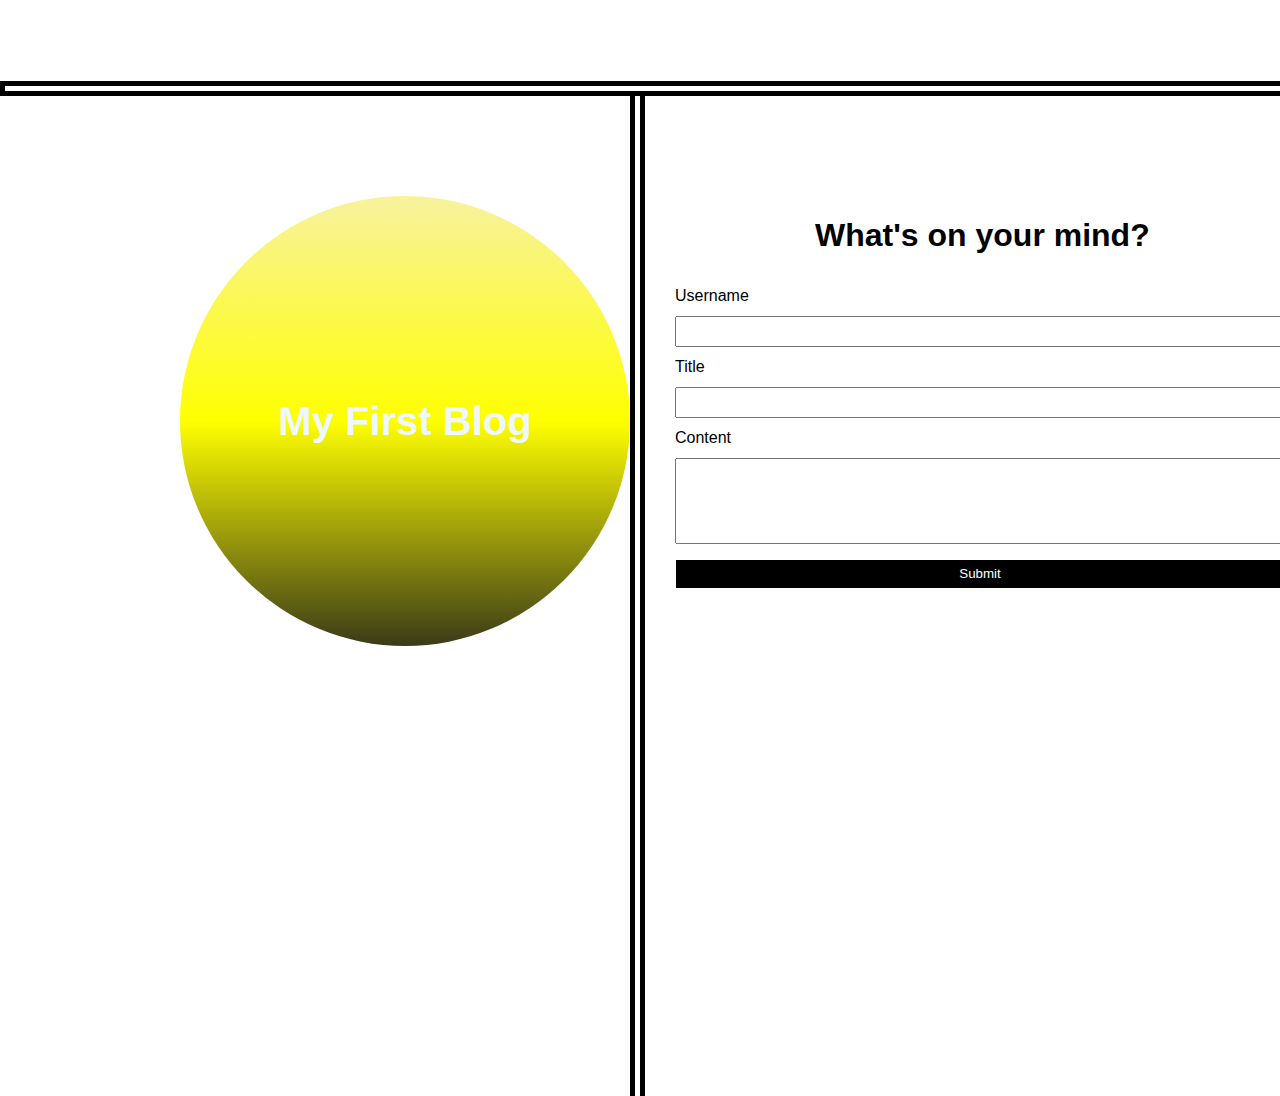
==== index.html @ c812e84f "add html css and js file and structure" ====
<!DOCTYPE html>
<html lang="en">
<head>
    <meta charset="UTF-8">
    <meta name="viewport" content="width=device-width, initial-scale=1.0">
    <title>My First Blog</title>
    <link rel="stylesheet" href="./assets/css/form.css">
</head>
<body>
     
    <button id="mode">sunmoon</button>

    <hr id="hr">

    <main id="container">
        <section id="section-1">
            <h1>What's on your mind?</h1>
                <form action="/post">
                    <label for="name" name="name">Username</label> <br>
                    <input class="home-input" type="text" name="name"> <br>
                    <label for="text" name="text">Title</label> <br>
                    <input class="home-input" type="text" name="text"> <br>
                    <label for="text" name="text">Content</label><br>
                    <input class="home-content" type="text" name="text"> <br>
                </form>
                <button id="submit">Submit</button>
        </section>
                       

        <section id="section-2">
            <div id="circle">
               <h2>My First Blog</h2>

            </div>
        </section>

    </main>

    <footer></footer>
    <script src="./assets/js/form.js"></script>
</body>
</html>
---- assets/css/form.css ----
/*added variable for font-family*/
:root {
    --font : Arial, Helvetica, sans-serif;
}

body {
    margin: 0;
    background-color: white;
    color: black;
      
}

#mode {
    margin-left: 1390px;
    margin-top: 30px;
}

/*added this classto add from js*/
.dark-mode {
    background-color: black;
    color: white;
  }

#hr {
    border: 5px solid black;
    height: 5px;
    margin-top: 30px;
    margin-bottom: 0;
    width: 100%;
}
    


#container {
    display: flex;
    flex-direction: row-reverse;
    justify-content: space-around;
    margin-top: 0px;
    
}

#container section {
    width:705px;
    height: 100vh;
    padding-top: 100px;
    padding-left: 30px;
    
}

#section-1 {
    border-style: solid;
    border-color: black;
    border-width: 0 0 0 5px;
}

#section-2 {
    border-style: solid;
    border-color: black;
    border-width: 0 5px 0 0;
    margin-left: 150px;
    margin-right: 5px;
}

#circle {
    background-image: linear-gradient(to top, rgb(58, 58, 24), yellow, rgb(248, 242, 158));
    width: 450px;
    height: 450px;
    border-radius: 50%;
    display: flex;
    justify-content: center;
    align-items: center;
    
}

#circle h2 {
    font-size: 2.5rem;
    font-family: var(--font);
    color: aliceblue;
}

form {
    width: 500px;
}

h1 {
    margin-left: 140px;
    font-family: var(--font);
}

label {
    line-height: 40px;
    font-family: var(--font);
}

.home-input {
    width: 600px;
    height: 25px;

}

.home-content {
    width: 600px;
    height: 80px;
}

#submit {
    width: 610px;
    height: 30px;
    color: white;
    background-color: black;
    margin-top: 15px;
    font-family: var(--font);
    border: 1px solid white;
}
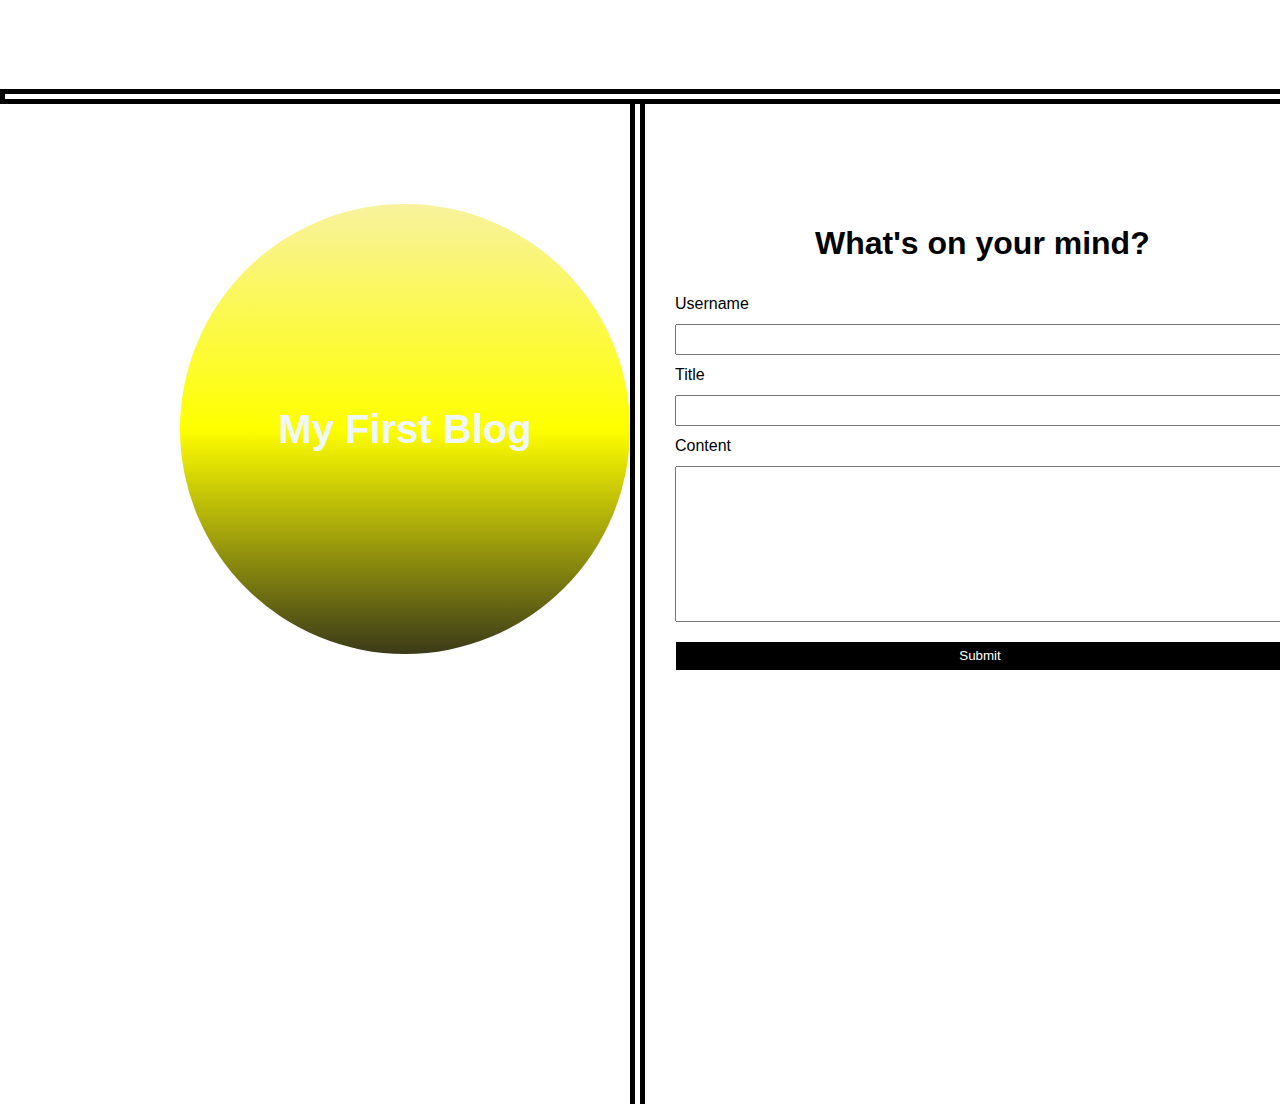
==== commit 74e3ef83: "css done" ====
--- a/index.html
+++ b/index.html
@@ -8,20 +8,20 @@
 </head>
 <body>
      
-    <button id="mode">sunmoon</button>
+    <button id="mode"><img src="./assets/image/mode.jpg" alt="half sun and half moon "></button>
 
     <hr id="hr">
 
     <main id="container">
         <section id="section-1">
             <h1>What's on your mind?</h1>
-                <form action="/post">
+                <form method="submit" action="/post">
                     <label for="name" name="name">Username</label> <br>
-                    <input class="home-input" type="text" name="name"> <br>
-                    <label for="text" name="text">Title</label> <br>
-                    <input class="home-input" type="text" name="text"> <br>
-                    <label for="text" name="text">Content</label><br>
-                    <input class="home-content" type="text" name="text"> <br>
+                    <input class="home-input" id="name-text" type="text" name="name"> <br>
+                    <label for="text" name="title">Title</label> <br>
+                    <input class="home-input" id="title-text" name="text"> <br>
+                    <label for="text" name="content">Content</label><br>
+                    <textarea name="content" id="content-text" cols="75" rows="10"></textarea>
                 </form>
                 <button id="submit">Submit</button>
         </section>
--- a/assets/css/form.css
+++ b/assets/css/form.css
@@ -1,12 +1,14 @@
 /*added variable for font-family*/
 :root {
-    --font : Arial, Helvetica, sans-serif;
+    --font: Arial, Helvetica, sans-serif;
+    --darkMode: black;
+    --lightMode: white;
 }
 
 body {
     margin: 0;
-    background-color: white;
-    color: black;
+    background-color: var(--lightMode);
+    color: var(--darkMode);
       
 }
 
@@ -17,8 +19,13 @@
 
 /*added this classto add from js*/
 .dark-mode {
-    background-color: black;
-    color: white;
+    background-color: var(--darkMode);
+    color: var(--lightMode);
+  }
+
+#mode img {
+    height: 20px;
+    width: 20px;
   }
 
 #hr {
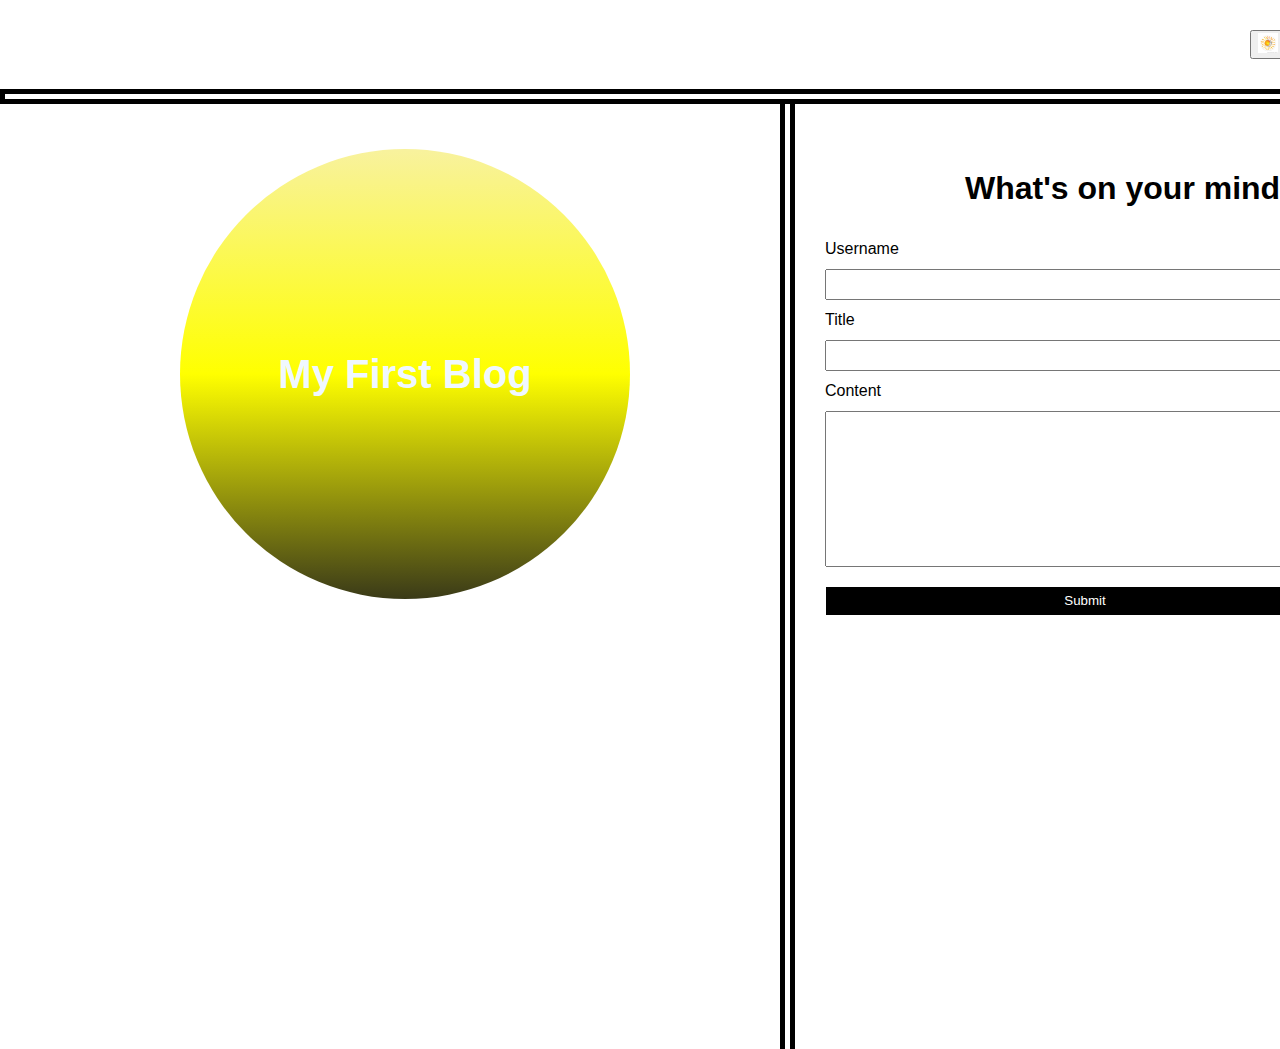
==== commit bb2ebdbd: "add margin right for form" ====
--- a/index.html
+++ b/index.html
@@ -21,7 +21,7 @@
                     <label for="text" name="title">Title</label> <br>
                     <input class="home-input" id="title-text" name="text"> <br>
                     <label for="text" name="content">Content</label><br>
-                    <textarea name="content" id="content-text" cols="75" rows="10"></textarea>
+                    <textarea name="content" id="content-text" cols="69" rows="10"></textarea>
                 </form>
                 <button id="submit">Submit</button>
         </section>
@@ -37,6 +37,7 @@
     </main>
 
     <footer></footer>
+    <script src="./assets/js/logic.js"></script>
     <script src="./assets/js/form.js"></script>
 </body>
 </html>--- a/assets/css/form.css
+++ b/assets/css/form.css
@@ -13,7 +13,7 @@
 }
 
 #mode {
-    margin-left: 1390px;
+    margin-left: 1250px;
     margin-top: 30px;
 }
 
@@ -49,7 +49,7 @@
 #container section {
     width:705px;
     height: 100vh;
-    padding-top: 100px;
+    padding-top: 45px;
     padding-left: 30px;
     
 }
@@ -76,6 +76,7 @@
     display: flex;
     justify-content: center;
     align-items: center;
+    margin-right: 150px;
     
 }
 
@@ -100,18 +101,13 @@
 }
 
 .home-input {
-    width: 600px;
+    width: 520px;
     height: 25px;
 
 }
 
-.home-content {
-    width: 600px;
-    height: 80px;
-}
-
 #submit {
-    width: 610px;
+    width: 520px;
     height: 30px;
     color: white;
     background-color: black;
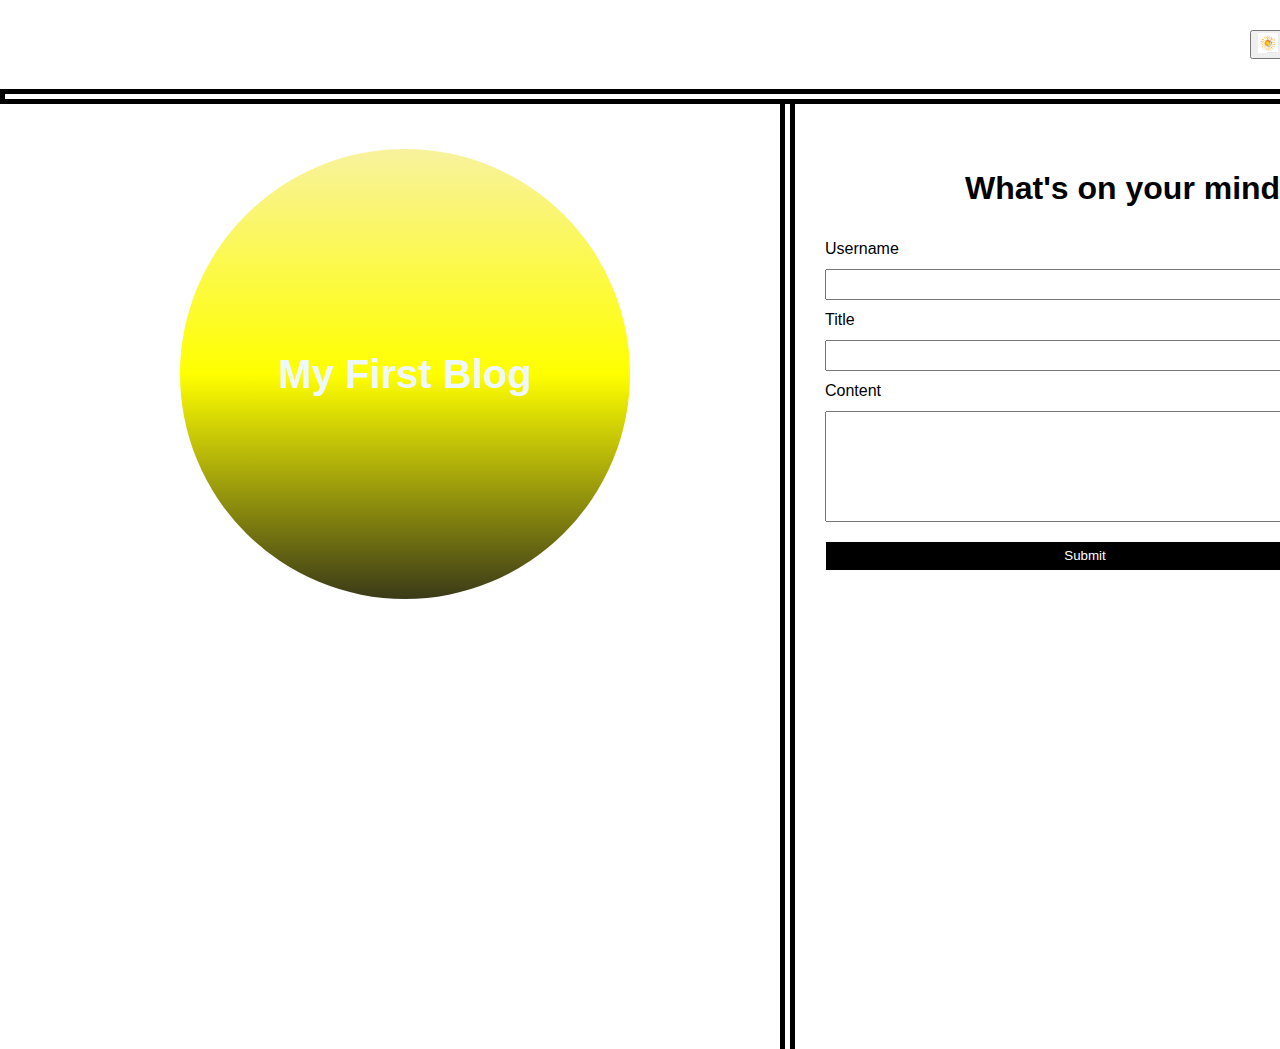
==== commit b25a4aac: "add deployed in readme" ====
--- a/index.html
+++ b/index.html
@@ -21,7 +21,7 @@
                     <label for="text" name="title">Title</label> <br>
                     <input class="home-input" id="title-text" name="text"> <br>
                     <label for="text" name="content">Content</label><br>
-                    <textarea name="content" id="content-text" cols="69" rows="10"></textarea>
+                    <textarea name="content" id="content-text" cols="69" rows="7"></textarea>
                 </form>
                 <button id="submit">Submit</button>
         </section>
